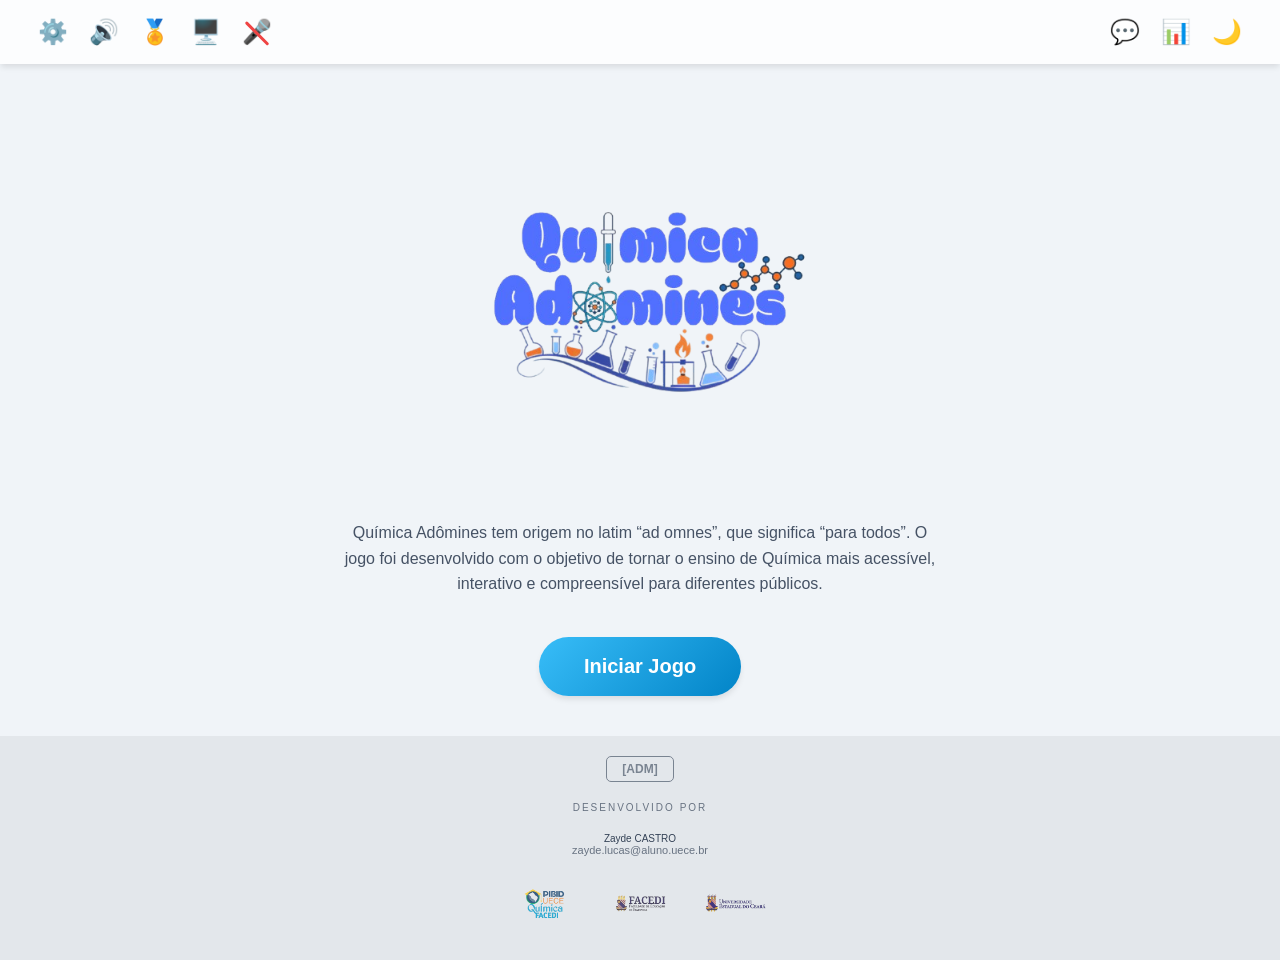
==== index.html @ deaafc3d "Add files via upload" ====
<!DOCTYPE html>
<html lang="pt-BR">
<head>
  <meta charset="UTF-8">
  <meta name="viewport" content="width=1280, user-scalable=yes">
  <title>Química Adômines</title>
  <link rel="manifest" href="manifest.json">
  <meta name="theme-color" content="#38bdf8">
  <link rel="stylesheet" href="global.css">
  <link rel="stylesheet" href="style.css">
</head>
<body>

<audio id="musica" src="musica.mp3" loop></audio>
<audio id="click" src="click.mp3"></audio>
<audio id="bubble" src="bubble.mp3"></audio>
<audio id="transicaoSom" src="transicao.mp3"></audio>
<audio id="somConquista" src="conquista.mp3"></audio>
<audio id="somAplausos" src="aplausus.mp3"></audio>

<header class="topo">
  <div class="esquerda">
    <button class="icon-btn" onclick="toggleMenu(event)" title="Configurações">⚙️</button>
    <button class="icon-btn" onclick="toggleMute()" id="muteBtn" title="Som">🔊</button>
    <button class="icon-btn" onclick="abrirConquistas()" title="Conquistas">🏅</button>
    <!-- Botões Download e Fullscreen serão injetados aqui pelo global.js -->
    <button class="icon-btn" onclick="toggleAssistenteVoz()" id="btnAssistente" title="Assistente de Voz">🎤</button>
    <div id="trofeus-globais" class="trofeus-container"></div>
  </div>
  
  <div class="direita">
    <button class="icon-btn btn-chat-global" onclick="abrirQuimiChat()" title="QuimiChat">💬</button>
    <button class="icon-btn btn-tabela-global" onclick="abrirTabelaPeriodica()" title="Tabela Periódica">📊</button>
    <button class="icon-btn" onclick="toggleModo()" id="temaBtn">🌙</button>
  </div>
</header>

<main class="container">
  <img src="logo.png" class="logo" id="logo" alt="Logo Química Adômines">
  <p class="descricao">
    Química Adômines tem origem no latim “ad omnes”, que significa “para todos”. 
    O jogo foi desenvolvido com o objetivo de tornar o ensino de Química mais acessível, interativo e compreensível para diferentes públicos.
  </p>
  <button class="botao-iniciar" onclick="mudarTela('modos.html')">Iniciar Jogo</button>
</main>

<footer class="rodape">
  <div class="adm"><button class="btn-adm" onclick="abrirChat()">[ADM]</button></div>
  <div class="creditos">
    <p class="creditos-titulo">Desenvolvido por</p>
    <p class="autor">Zayde CASTRO</p>
    <p class="email">zayde.lucas@aluno.uece.br</p>
    <div class="logos"><img src="pibid.png"><img src="faced.png"><img src="uece.png"></div>
  </div>
</footer>

<script src="global.js"></script>
<script src="assistente.js"></script>
<script src="script.js"></script>
</body>
</html>
---- global.css ----
:root { --bg-color: #f0f4f8; --text-color: #334155; --header-bg: rgba(255, 255, 255, 0.8); --btn-bg: linear-gradient(135deg, #38bdf8, #0284c7); --btn-hover: scale(1.1); --shadow: 0 4px 6px -1px rgba(0, 0, 0, 0.1); }
body.dark { --bg-color: #0f172a; --text-color: #e2e8f0; --header-bg: rgba(15, 23, 42, 0.8); --btn-bg: linear-gradient(135deg, #0ea5e9, #0369a1); --shadow: 0 4px 6px -1px rgba(0, 0, 0, 0.5); }
* { box-sizing: border-box; margin: 0; padding: 0; font-family: 'Segoe UI', Tahoma, sans-serif; }

body { 
    background-color: var(--bg-color); 
    color: var(--text-color); 
    display: flex; 
    flex-direction: column; 
    min-height: 100vh; 
    /* TRAVA DESKTOP: Garante que o jogo não esprema no celular */
    min-width: 1280px; 
    transition: background-color 0.4s, color 0.4s; 
    animation: entrarTela 0.5s ease forwards; 
    
    -webkit-touch-callout: none;
    -webkit-user-select: none;
    -khtml-user-select: none;
    -moz-user-select: none;
    -ms-user-select: none;
    user-select: none;
}

input, textarea, [contenteditable="true"], .chat-mensagens, .msg-ai, .msg-user { -webkit-user-select: text; user-select: text; }

body.saindo { animation: sairTela 0.5s ease forwards; }
@keyframes entrarTela { 0% { opacity: 0; } 100% { opacity: 1; } }
@keyframes sairTela { 0% { opacity: 1; } 100% { opacity: 0; } }

.escondido { display: none !important; opacity: 0; pointer-events: none;}
.toast { position: fixed; top: 90px; left: 50%; transform: translateX(-50%); background: var(--btn-bg); color: white; padding: 12px 25px; border-radius: 30px; font-weight: bold; font-size: 16px; box-shadow: 0 10px 20px rgba(0,0,0,0.3); z-index: 99999; transition: opacity 0.4s ease, top 0.4s ease; text-align: center; width: max-content; max-width: 90vw;}

.topo { position: fixed; top: 0; width: 100%; display: flex; justify-content: space-between; align-items: center; padding: 10px 30px; background: var(--header-bg); backdrop-filter: blur(10px); z-index: 1000; box-shadow: var(--shadow); }
.esquerda, .direita { display: flex; align-items: center; flex-wrap: nowrap; gap: 5px; }

.icon-btn { background: none; border: none; font-size: 24px; cursor: pointer; transition: transform 0.2s; padding: 8px; flex-shrink: 0; display: flex; align-items: center; justify-content: center; }
.icon-btn:hover { transform: scale(1.2); }

.mic-ouvindo { animation: piscarMic 1s infinite alternate; color: #ef4444 !important; }
@keyframes piscarMic { 0% { transform: scale(1); filter: drop-shadow(0 0 5px rgba(239,68,68,0.5)); } 100% { transform: scale(1.3); filter: drop-shadow(0 0 15px rgba(239,68,68,1)); } }

.menu { display: none; position: absolute; top: 60px; left: 30px; background: #ffffff; color: #1e293b; padding: 20px; border-radius: 12px; box-shadow: 0 10px 25px rgba(0,0,0,0.2); width: 250px; z-index: 1000;}
.menu-item { margin-bottom: 15px; }
.menu-item p { font-size: 14px; font-weight: bold; margin-bottom: 5px; }
.menu input[type="range"] { width: 100%; cursor: pointer; }

.rodape { text-align: center; padding: 20px; background: rgba(0, 0, 0, 0.05); margin-top: auto; }
.dark .rodape { background: rgba(255, 255, 255, 0.02); }
.btn-adm { background: none; border: 1px solid currentColor; color: inherit; padding: 5px 15px; border-radius: 5px; font-size: 12px; font-weight: bold; cursor: pointer; margin-bottom: 20px; opacity: 0.6; transition: all 0.3s ease; }
.btn-adm:hover { opacity: 1; transform: scale(1.15); }
.creditos-titulo { font-size: 10px; text-transform: uppercase; letter-spacing: 2px; opacity: 0.7; margin-bottom: 20px; }
.autor { font-size: 10px; font-weight: normal; }
.email { font-size: 11px; opacity: 0.7; margin-bottom: 15px; }
.logos img { height: 65px; margin: 0 15px; opacity: 0.85; transition: 0.3s; }
.logos img:hover { opacity: 1; transform: scale(1.15); }

/* LOGO NO SITE (SEMPRE TRANSPARENTE CONFORME PEDIDO) */
.logo { max-width: 350px; transition: 0.4s ease; display: block; margin: 0 auto; }
@media (min-width: 1024px) {
    /* Logo transparente no site, mas estilizada no notebook */
    .logo { background: transparent; }
}

.bolha { position: fixed; border: 2px solid #00d2ff; border-radius: 50%; transform: translate(-50%, -50%); pointer-events: none; animation: gota 0.6s ease-out forwards; z-index: 9999; }
@keyframes gota { 0% { width: 0px; height: 0px; opacity: 0.8; border-width: 4px; } 100% { width: 120px; height: 120px; opacity: 0; border-width: 1px; } }

.modal-overlay { display: none; position: fixed; top: 0; left: 0; width: 100%; height: 100%; background: rgba(0, 0, 0, 0.6); z-index: 9000; backdrop-filter: blur(5px); }
.modal-box { background: var(--bg-color); width: 90%; max-width: 500px; margin: 10vh auto; border-radius: 12px; box-shadow: 0 20px 40px rgba(0,0,0,0.3); overflow: hidden; max-height: 80vh; display: flex; flex-direction: column; }
.modal-header { background: var(--btn-bg); color: white; padding: 15px; display: flex; justify-content: space-between; align-items: center; }
.modal-header button { background: none; border: none; color: white; font-size: 18px; cursor: pointer; padding: 5px;}
.modal-body { padding: 30px; overflow-y: auto; }

.conquista-item { display: flex; align-items: center; padding: 15px; border-bottom: 1px solid rgba(128,128,128,0.2); gap: 15px; text-align: left; }
.conquista-icone { font-size: 24px; opacity: 0.3; filter: grayscale(1); }
.conquista-texto { font-size: 14px; opacity: 0.6; }
.conquista-desbloqueada .conquista-icone { opacity: 1; filter: none; }
.conquista-desbloqueada .conquista-texto { opacity: 1; font-weight: bold; color: #16a34a; }
.btn-voltar { background: none; border: none; color: var(--text-color); font-size: 18px; font-weight: bold; cursor: pointer; display: flex; align-items: center; margin-bottom: 20px; transition: transform 0.2s, opacity 0.2s; opacity: 0.7; padding: 5px 0;}
.btn-voltar:hover { transform: scale(1.1) translateX(-5px); opacity: 1; }

.trofeus-container { display: inline-flex; gap: 5px; align-items: center; margin-right: 15px; }
.trofeu-mini { font-size: 20px; animation: flutuar 3s infinite ease-in-out; cursor: help; }
.trofeu-prata { filter: grayscale(100%) brightness(1.2); }

.tela-comemoracao { position: fixed; top: 0; left: 0; width: 100%; height: 100%; background: rgba(0,0,0,0.9); z-index: 100000; display: flex; flex-direction: column; justify-content: center; align-items: center; opacity: 0; pointer-events: none; transition: opacity 0.5s; text-align: center; }
.tela-comemoracao.ativa { opacity: 1; pointer-events: all; }
.trofeu-gigante { font-size: 180px; animation: flutuarGigante 2s infinite ease-in-out, brilhoOuro 2s alternate infinite; }

@keyframes brilhoPrata { 0% { filter: grayscale(100%) brightness(1.2) drop-shadow(0 0 20px silver); } 100% { filter: grayscale(100%) brightness(1.2) drop-shadow(0 0 60px silver); } }
.prata-brilho { animation: flutuarGigante 2s infinite ease-in-out, brilhoPrata 2s alternate infinite !important; }

@keyframes flutuarGigante { 0%, 100% { transform: translateY(0) scale(1); } 50% { transform: translateY(-30px) scale(1.1); } }
@keyframes brilhoOuro { 0% { filter: drop-shadow(0 0 20px gold); } 100% { filter: drop-shadow(0 0 60px gold); } }
.confete { position: absolute; width: 10px; height: 10px; background: red; animation: cair 3s linear infinite; z-index: 99999;}
@keyframes cair { 0% { transform: translateY(-10vh) rotate(0deg); } 100% { transform: translateY(110vh) rotate(360deg); } }

/* TABELA PERIÓDICA */
.modal-tabela { max-width: 95%; width: 1200px; height: 90vh;}
.tabela-body { display: flex; flex-direction: column; gap: 20px; overflow-x: auto; padding: 20px; }
.info-painel { background: rgba(0,0,0,0.05); padding: 15px 30px; border-radius: 8px; border-bottom: 4px solid #0284c7; display: flex; justify-content: space-between; flex-wrap: wrap; align-items: center;}
.grade-tabela { display: grid; grid-template-columns: repeat(18, minmax(45px, 1fr)); gap: 4px; width: max-content; margin: 0 auto; padding-bottom: 20px;}
.elemento-tabela { background: var(--bg-color); border: 1px solid var(--text-color); border-radius: 4px; padding: 5px; text-align: center; cursor: pointer; transition: all 0.2s; display: flex; flex-direction: column; justify-content: center; min-height: 55px; opacity: 0.85; box-shadow: 0 2px 4px rgba(0,0,0,0.1);}

/* QUIMICHAT */
.modal-chat { max-width: 600px; height: 85vh; display: flex; flex-direction: column; overflow: hidden; } 
.chat-body-inner { flex: 1; display: flex; flex-direction: column; padding: 15px; overflow: hidden; } 
.chat-mensagens { flex: 1; overflow-y: auto; display: flex; flex-direction: column; gap: 12px; padding-bottom: 15px; border-bottom: 1px solid rgba(128,128,128,0.2); margin-bottom: 15px;}
.msg-user { align-self: flex-end; background: #0ea5e9; color: white; padding: 10px 15px; border-radius: 18px 18px 0 18px; max-width: 85%; font-size: 14px; box-shadow: 0 2px 5px rgba(0,0,0,0.1);}
.msg-ai { align-self: flex-start; background: #e2e8f0; color: #1e293b; padding: 10px 15px; border-radius: 18px 18px 18px 0; max-width: 85%; font-size: 14px; box-shadow: 0 2px 5px rgba(0,0,0,0.1); line-height: 1.4;}

/* MODAL PWA PERSONALIZADO */
.modal-pwa-custom { text-align: center; padding: 20px; }
.modal-pwa-custom img { width: 100px; margin-bottom: 15px; border-radius: 20px; background: white; padding: 10px; box-shadow: 0 5px 15px rgba(0,0,0,0.1); }
.btn-pwa-instalar { width: 100%; padding: 15px; background: #16a34a; color: white; border: none; border-radius: 10px; font-weight: bold; cursor: pointer; font-size: 16px; margin-top: 15px; }

@media (max-width: 768px) {
    .topo { padding: 5px 10px; }
    .icon-btn { font-size: 20px; padding: 5px; margin-right: 2px; }
}
---- style.css ----
/* =========================================
   STYLE CSS - Exclusivo da Tela Inicial
   ========================================= */

/* CONTAINER PRINCIPAL */
.container {
  flex: 1;
  display: flex;
  flex-direction: column;
  align-items: center;
  justify-content: center;
  padding: 100px 20px 40px;
  text-align: center;
}

/* LOGO E DESCRIÇÃO */
.logo {
  width: 400px;
  max-width: 90vw;
  margin-bottom: 20px;
  animation: flutuar 4s ease-in-out infinite;
  transition: transform 0.3s ease;
}

@keyframes flutuar {
  0% { transform: translateY(0px); }
  50% { transform: translateY(-15px); }
  100% { transform: translateY(0px); }
}

.logo-sem-efeito:hover {
  transform: scale(1.05);
}

.descricao {
  max-width: 600px;
  font-size: 16px;
  line-height: 1.6;
  margin-bottom: 40px;
  opacity: 0.9;
}

/* BOTÃO INICIAR */
.botao-iniciar {
  padding: 18px 45px;
  font-size: 20px;
  font-weight: bold;
  color: white;
  background: var(--btn-bg);
  border: none;
  border-radius: 30px;
  cursor: pointer;
  box-shadow: var(--shadow);
  transition: transform 0.3s ease, box-shadow 0.3s ease;
}

.botao-iniciar:hover {
  transform: var(--btn-hover);
  box-shadow: 0 10px 20px rgba(0, 162, 255, 0.4);
}

/* ==========================================
   RESPONSIVIDADE (MOBILE) - TELA INICIAL
   ========================================== */
@media (max-width: 768px) {
    .container { padding: 80px 15px 30px; }
    .logo { width: 300px; margin-bottom: 15px; }
    .descricao { font-size: 14px; margin-bottom: 30px; padding: 0 10px; }
    
    /* Botão maior e mais largo para facilitar o clique com o dedo */
    .botao-iniciar { 
        width: 100%; 
        max-width: 300px; 
        font-size: 18px; 
        padding: 15px 20px; 
    }
}
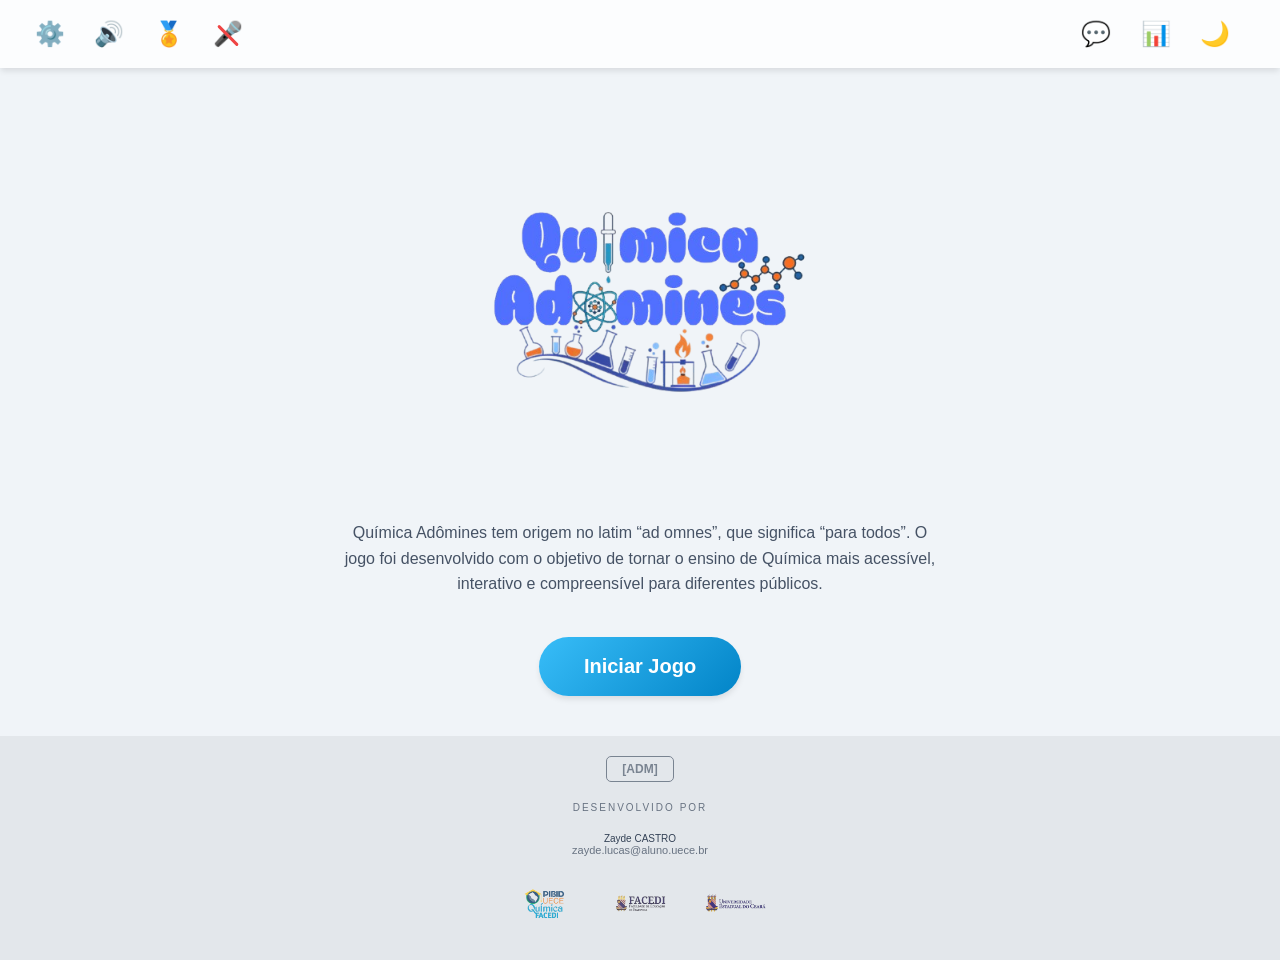
==== commit 9e84a0f5: "Add files via upload" ====
--- a/index.html
+++ b/index.html
@@ -2,10 +2,8 @@
 <html lang="pt-BR">
 <head>
   <meta charset="UTF-8">
-  <meta name="viewport" content="width=1280, user-scalable=yes">
+  <meta name="viewport" content="width=device-width, initial-scale=1.0">
   <title>Química Adômines</title>
-  <link rel="manifest" href="manifest.json">
-  <meta name="theme-color" content="#38bdf8">
   <link rel="stylesheet" href="global.css">
   <link rel="stylesheet" href="style.css">
 </head>
@@ -20,15 +18,24 @@
 
 <header class="topo">
   <div class="esquerda">
-    <button class="icon-btn" onclick="toggleMenu(event)" title="Configurações">⚙️</button>
-    <button class="icon-btn" onclick="toggleMute()" id="muteBtn" title="Som">🔊</button>
-    <button class="icon-btn" onclick="abrirConquistas()" title="Conquistas">🏅</button>
-    <!-- Botões Download e Fullscreen serão injetados aqui pelo global.js -->
+    <button class="icon-btn" onclick="toggleMenu(event)">⚙️</button>
+    <button class="icon-btn" onclick="toggleMute()" id="muteBtn">🔊</button>
+    <button class="icon-btn" onclick="abrirConquistas()">🏅</button>
+    
+    <!-- BOTÃO DO ASSISTENTE DE VOZ FIXADO -->
     <button class="icon-btn" onclick="toggleAssistenteVoz()" id="btnAssistente" title="Assistente de Voz">🎤</button>
+    
     <div id="trofeus-globais" class="trofeus-container"></div>
+
+    <div id="menu" class="menu">
+      <div class="menu-item"><p>🎵 Volume da música</p><input type="range" id="rangeMusica" min="0" max="1" step="0.1" onchange="volumeMusica(this.value)"></div>
+      <div class="menu-item"><p>🔊 Volume dos efeitos</p><input type="range" id="rangeEfeitos" min="0" max="1" step="0.1" onchange="volumeEfeitos(this.value)"></div>
+      <div class="menu-item checkbox-area"><label><input type="checkbox" id="checkEfeitos" onchange="toggleEfeitos(this)"> Desativar efeitos visuais</label></div>
+    </div>
   </div>
   
   <div class="direita">
+    <!-- BOTÕES DO CHAT E TABELA FIXADOS -->
     <button class="icon-btn btn-chat-global" onclick="abrirQuimiChat()" title="QuimiChat">💬</button>
     <button class="icon-btn btn-tabela-global" onclick="abrirTabelaPeriodica()" title="Tabela Periódica">📊</button>
     <button class="icon-btn" onclick="toggleModo()" id="temaBtn">🌙</button>
@@ -41,18 +48,32 @@
     Química Adômines tem origem no latim “ad omnes”, que significa “para todos”. 
     O jogo foi desenvolvido com o objetivo de tornar o ensino de Química mais acessível, interativo e compreensível para diferentes públicos.
   </p>
-  <button class="botao-iniciar" onclick="mudarTela('modos.html')">Iniciar Jogo</button>
+  <button class="botao-iniciar" onclick="iniciar()">Iniciar Jogo</button>
 </main>
 
 <footer class="rodape">
   <div class="adm"><button class="btn-adm" onclick="abrirChat()">[ADM]</button></div>
-  <div class="creditos">
-    <p class="creditos-titulo">Desenvolvido por</p>
-    <p class="autor">Zayde CASTRO</p>
-    <p class="email">zayde.lucas@aluno.uece.br</p>
-    <div class="logos"><img src="pibid.png"><img src="faced.png"><img src="uece.png"></div>
+  <div class="creditos"><p class="creditos-titulo">Desenvolvido por</p><p class="autor">Zayde CASTRO</p><p class="email">zayde.lucas@aluno.uece.br</p><div class="logos"><img src="pibid.png"><img src="faced.png"><img src="uece.png"></div></div>
+</footer>
+
+<div id="toast-mensagem" class="toast escondido"></div>
+
+<div id="tela-comemoracao" class="tela-comemoracao">
+    <div id="icone-comemoracao" class="trofeu-gigante">🏆</div>
+    <h1 id="titulo-comemoracao" style="color: white; font-size: 40px; margin-top: 20px; text-shadow: 0 0 10px gold;">PLATINA ALCANÇADA!</h1>
+</div>
+
+<div id="chat-overlay" class="modal-overlay" onclick="fecharModais(event)">
+  <div class="modal-box">
+    <div class="modal-header"><h3>Painel ADM</h3><button onclick="fecharChatBtn()">✖</button></div>
+    <div class="modal-body chat-body">
+      <div id="chat-mensagens" style="height: 200px; overflow-y: auto; text-align: left; margin-bottom: 10px; background: rgba(0,0,0,0.05); padding: 10px; border-radius: 5px; font-family: monospace;"></div>
+      <input type="text" id="chat-input" placeholder="Digite um comando e aperte ENTER..." style="width: 100%; padding: 10px; border: 1px solid #ccc; border-radius: 5px;" onkeypress="processarChat(event)">
+    </div>
   </div>
-</footer>
+</div>
+
+<div id="conquistas-overlay" class="modal-overlay" onclick="fecharModais(event)"><div class="modal-box"><div class="modal-header" style="background: #eab308;"><h3>🏅 Conquistas</h3><button onclick="fecharConquistasBtn()">✖</button></div><div class="modal-body conquistas-lista" id="lista-conquistas"></div></div></div>
 
 <script src="global.js"></script>
 <script src="assistente.js"></script>
--- a/global.css
+++ b/global.css
@@ -2,27 +2,7 @@
 body.dark { --bg-color: #0f172a; --text-color: #e2e8f0; --header-bg: rgba(15, 23, 42, 0.8); --btn-bg: linear-gradient(135deg, #0ea5e9, #0369a1); --shadow: 0 4px 6px -1px rgba(0, 0, 0, 0.5); }
 * { box-sizing: border-box; margin: 0; padding: 0; font-family: 'Segoe UI', Tahoma, sans-serif; }
 
-body { 
-    background-color: var(--bg-color); 
-    color: var(--text-color); 
-    display: flex; 
-    flex-direction: column; 
-    min-height: 100vh; 
-    /* TRAVA DESKTOP: Garante que o jogo não esprema no celular */
-    min-width: 1280px; 
-    transition: background-color 0.4s, color 0.4s; 
-    animation: entrarTela 0.5s ease forwards; 
-    
-    -webkit-touch-callout: none;
-    -webkit-user-select: none;
-    -khtml-user-select: none;
-    -moz-user-select: none;
-    -ms-user-select: none;
-    user-select: none;
-}
-
-input, textarea, [contenteditable="true"], .chat-mensagens, .msg-ai, .msg-user { -webkit-user-select: text; user-select: text; }
-
+body { background-color: var(--bg-color); color: var(--text-color); display: flex; flex-direction: column; min-height: 100vh; overflow-x: hidden; transition: background-color 0.4s, color 0.4s; animation: entrarTela 0.5s ease forwards; }
 body.saindo { animation: sairTela 0.5s ease forwards; }
 @keyframes entrarTela { 0% { opacity: 0; } 100% { opacity: 1; } }
 @keyframes sairTela { 0% { opacity: 1; } 100% { opacity: 0; } }
@@ -30,10 +10,8 @@
 .escondido { display: none !important; opacity: 0; pointer-events: none;}
 .toast { position: fixed; top: 90px; left: 50%; transform: translateX(-50%); background: var(--btn-bg); color: white; padding: 12px 25px; border-radius: 30px; font-weight: bold; font-size: 16px; box-shadow: 0 10px 20px rgba(0,0,0,0.3); z-index: 99999; transition: opacity 0.4s ease, top 0.4s ease; text-align: center; width: max-content; max-width: 90vw;}
 
-.topo { position: fixed; top: 0; width: 100%; display: flex; justify-content: space-between; align-items: center; padding: 10px 30px; background: var(--header-bg); backdrop-filter: blur(10px); z-index: 1000; box-shadow: var(--shadow); }
-.esquerda, .direita { display: flex; align-items: center; flex-wrap: nowrap; gap: 5px; }
-
-.icon-btn { background: none; border: none; font-size: 24px; cursor: pointer; transition: transform 0.2s; padding: 8px; flex-shrink: 0; display: flex; align-items: center; justify-content: center; }
+.topo { position: fixed; top: 0; width: 100%; display: flex; justify-content: space-between; padding: 15px 30px; background: var(--header-bg); backdrop-filter: blur(10px); z-index: 1000; box-shadow: var(--shadow); }
+.icon-btn { background: none; border: none; font-size: 24px; cursor: pointer; margin-right: 15px; transition: transform 0.2s; padding: 5px;}
 .icon-btn:hover { transform: scale(1.2); }
 
 .mic-ouvindo { animation: piscarMic 1s infinite alternate; color: #ef4444 !important; }
@@ -54,13 +32,6 @@
 .logos img { height: 65px; margin: 0 15px; opacity: 0.85; transition: 0.3s; }
 .logos img:hover { opacity: 1; transform: scale(1.15); }
 
-/* LOGO NO SITE (SEMPRE TRANSPARENTE CONFORME PEDIDO) */
-.logo { max-width: 350px; transition: 0.4s ease; display: block; margin: 0 auto; }
-@media (min-width: 1024px) {
-    /* Logo transparente no site, mas estilizada no notebook */
-    .logo { background: transparent; }
-}
-
 .bolha { position: fixed; border: 2px solid #00d2ff; border-radius: 50%; transform: translate(-50%, -50%); pointer-events: none; animation: gota 0.6s ease-out forwards; z-index: 9999; }
 @keyframes gota { 0% { width: 0px; height: 0px; opacity: 0.8; border-width: 4px; } 100% { width: 120px; height: 120px; opacity: 0; border-width: 1px; } }
 
@@ -78,6 +49,7 @@
 .btn-voltar { background: none; border: none; color: var(--text-color); font-size: 18px; font-weight: bold; cursor: pointer; display: flex; align-items: center; margin-bottom: 20px; transition: transform 0.2s, opacity 0.2s; opacity: 0.7; padding: 5px 0;}
 .btn-voltar:hover { transform: scale(1.1) translateX(-5px); opacity: 1; }
 
+/* TROFÉUS E CELEBRAÇÃO */
 .trofeus-container { display: inline-flex; gap: 5px; align-items: center; margin-right: 15px; }
 .trofeu-mini { font-size: 20px; animation: flutuar 3s infinite ease-in-out; cursor: help; }
 .trofeu-prata { filter: grayscale(100%) brightness(1.2); }
@@ -94,26 +66,57 @@
 .confete { position: absolute; width: 10px; height: 10px; background: red; animation: cair 3s linear infinite; z-index: 99999;}
 @keyframes cair { 0% { transform: translateY(-10vh) rotate(0deg); } 100% { transform: translateY(110vh) rotate(360deg); } }
 
-/* TABELA PERIÓDICA */
+/* ==========================================
+   TABELA PERIÓDICA
+   ========================================== */
 .modal-tabela { max-width: 95%; width: 1200px; height: 90vh;}
 .tabela-body { display: flex; flex-direction: column; gap: 20px; overflow-x: auto; padding: 20px; }
 .info-painel { background: rgba(0,0,0,0.05); padding: 15px 30px; border-radius: 8px; border-bottom: 4px solid #0284c7; display: flex; justify-content: space-between; flex-wrap: wrap; align-items: center;}
+.dark .info-painel { background: rgba(255,255,255,0.05); }
+
 .grade-tabela { display: grid; grid-template-columns: repeat(18, minmax(45px, 1fr)); gap: 4px; width: max-content; margin: 0 auto; padding-bottom: 20px;}
 .elemento-tabela { background: var(--bg-color); border: 1px solid var(--text-color); border-radius: 4px; padding: 5px; text-align: center; cursor: pointer; transition: all 0.2s; display: flex; flex-direction: column; justify-content: center; min-height: 55px; opacity: 0.85; box-shadow: 0 2px 4px rgba(0,0,0,0.1);}
+.elemento-tabela:hover { transform: scale(1.2); z-index: 10; position: relative; opacity: 1; border-color: #0284c7; background: #e0f2fe; color: #0369a1; box-shadow: 0 8px 16px rgba(0,0,0,0.3);}
+.dark .elemento-tabela:hover { background: #0c4a6e; color: #bae6fd; }
 
-/* QUIMICHAT */
-.modal-chat { max-width: 600px; height: 85vh; display: flex; flex-direction: column; overflow: hidden; } 
-.chat-body-inner { flex: 1; display: flex; flex-direction: column; padding: 15px; overflow: hidden; } 
+.el-num { font-size: 10px; opacity: 0.7; text-align: left; }
+.el-sim { font-weight: 900; font-size: 16px; margin-top: 2px;}
+
+/* ==========================================
+   QUIMICHAT (IA)
+   ========================================== */
+.modal-chat { max-width: 600px; height: 85vh; display: flex; flex-direction: column; overflow: hidden; } /* Adicionado overflow hidden */
+.aviso-chat { background: #ef4444; color: white; text-align: center; font-size: 12px; padding: 5px; font-weight: bold;}
+.bateria-container { background: #1e293b; color: #10b981; padding: 8px; text-align: center; font-weight: bold; font-size: 14px; letter-spacing: 1px; display: flex; justify-content: center; align-items: center; gap: 10px;}
+.bateria-container span { color: white; font-size: 12px; font-weight: normal; opacity: 0.8;}
+.chat-body-inner { flex: 1; display: flex; flex-direction: column; padding: 15px; overflow: hidden; } /* Alterado para flex: 1 e overflow hidden */
 .chat-mensagens { flex: 1; overflow-y: auto; display: flex; flex-direction: column; gap: 12px; padding-bottom: 15px; border-bottom: 1px solid rgba(128,128,128,0.2); margin-bottom: 15px;}
 .msg-user { align-self: flex-end; background: #0ea5e9; color: white; padding: 10px 15px; border-radius: 18px 18px 0 18px; max-width: 85%; font-size: 14px; box-shadow: 0 2px 5px rgba(0,0,0,0.1);}
 .msg-ai { align-self: flex-start; background: #e2e8f0; color: #1e293b; padding: 10px 15px; border-radius: 18px 18px 18px 0; max-width: 85%; font-size: 14px; box-shadow: 0 2px 5px rgba(0,0,0,0.1); line-height: 1.4;}
+.dark .msg-ai { background: #334155; color: #f8fafc; }
+.chat-input-area { display: flex; gap: 10px; flex-shrink: 0; } /* Adicionado flex-shrink: 0 para não amassar */
+.chat-input-area input { flex: 1; padding: 12px 15px; border-radius: 25px; border: 1px solid #cbd5e1; outline: none; background: var(--bg-color); color: var(--text-color); font-size: 14px;}
+.chat-input-area button { background: var(--btn-bg); color: white; border: none; width: 45px; height: 45px; border-radius: 50%; cursor: pointer; display: flex; justify-content: center; align-items: center; font-size: 18px; transition: transform 0.2s; flex-shrink: 0;}
+.chat-input-area button:hover { transform: scale(1.1); }
+.carregando-ai { align-self: flex-start; font-size: 12px; opacity: 0.6; font-style: italic; margin-left: 10px;}
 
-/* MODAL PWA PERSONALIZADO */
-.modal-pwa-custom { text-align: center; padding: 20px; }
-.modal-pwa-custom img { width: 100px; margin-bottom: 15px; border-radius: 20px; background: white; padding: 10px; box-shadow: 0 5px 15px rgba(0,0,0,0.1); }
-.btn-pwa-instalar { width: 100%; padding: 15px; background: #16a34a; color: white; border: none; border-radius: 10px; font-weight: bold; cursor: pointer; font-size: 16px; margin-top: 15px; }
-
+/* ==========================================
+   RESPONSIVIDADE GLOBAL (MOBILE & TABLET)
+   ========================================== */
 @media (max-width: 768px) {
-    .topo { padding: 5px 10px; }
-    .icon-btn { font-size: 20px; padding: 5px; margin-right: 2px; }
+    .topo { padding: 10px 15px; }
+    .icon-btn { font-size: 20px; margin-right: 5px; }
+    .trofeus-container { margin-right: 5px; }
+    .trofeu-mini { font-size: 16px; }
+    .menu { left: 10px; right: 10px; width: auto; max-width: 300px; top: 55px; }
+    .modal-box { margin: 5vh auto; width: 95%; max-height: 90vh; }
+    .modal-body { padding: 20px; }
+    .rodape { padding: 15px 10px; }
+    .logos img { height: 40px; margin: 0 5px; }
+    .trofeu-gigante { font-size: 120px; }
+    #titulo-comemoracao { font-size: 28px !important; }
+    .toast { top: 70px; padding: 10px 20px; font-size: 14px; }
+    .info-painel { flex-direction: column; gap: 10px; text-align: center;}
+    .elemento-tabela { min-height: 45px; padding: 3px;}
+    .el-sim { font-size: 14px; }
 }
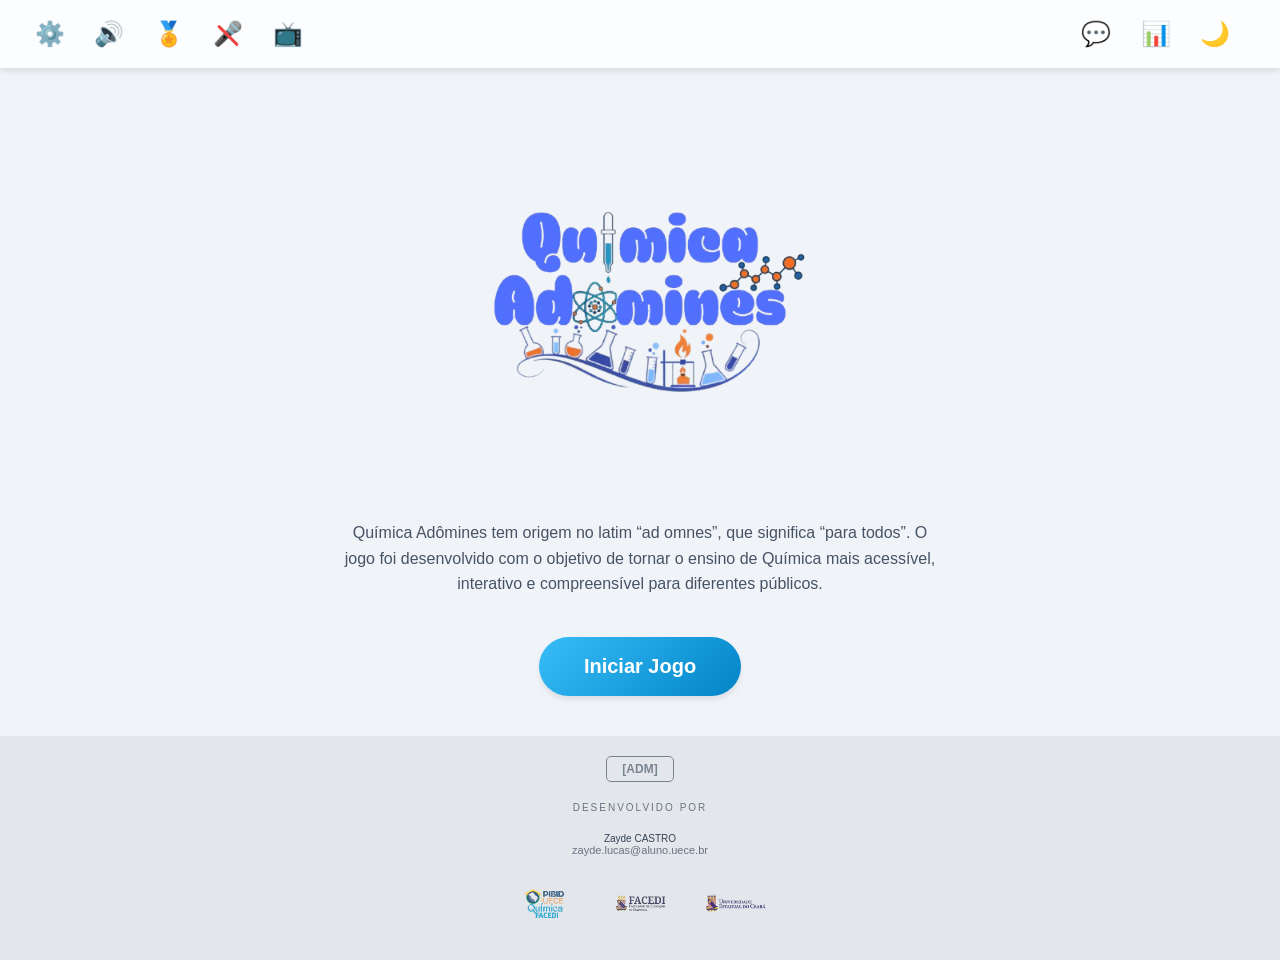
==== commit 74a02cbe: "Add files via upload" ====
--- a/index.html
+++ b/index.html
@@ -2,8 +2,9 @@
 <html lang="pt-BR">
 <head>
   <meta charset="UTF-8">
-  <meta name="viewport" content="width=device-width, initial-scale=1.0">
+  <meta name="viewport" content="width=1280">
   <title>Química Adômines</title>
+  <link rel="manifest" href="manifest.json">
   <link rel="stylesheet" href="global.css">
   <link rel="stylesheet" href="style.css">
 </head>
@@ -24,6 +25,10 @@
     
     <!-- BOTÃO DO ASSISTENTE DE VOZ FIXADO -->
     <button class="icon-btn" onclick="toggleAssistenteVoz()" id="btnAssistente" title="Assistente de Voz">🎤</button>
+    
+    <!-- BOTÕES ADICIONADOS PARA PWA E TELA CHEIA -->
+    <button id="btn-instalar" class="icon-btn" style="display: none;" title="Baixar Aplicativo">📲</button>
+    <button class="icon-btn" onclick="toggleFullScreen()" id="btnFullscreen" title="Tela Cheia">📺</button>
     
     <div id="trofeus-globais" class="trofeus-container"></div>
 
--- a/global.css
+++ b/global.css
@@ -6,6 +6,24 @@
 body.saindo { animation: sairTela 0.5s ease forwards; }
 @keyframes entrarTela { 0% { opacity: 0; } 100% { opacity: 1; } }
 @keyframes sairTela { 0% { opacity: 1; } 100% { opacity: 0; } }
+
+/* BLOQUEIO GERAL DE SELEÇÃO DE TEXTO PARA DISPOSITIVOS MÓVEIS (SAFARI/CHROME) */
+body, .peca-draggable, .elemento-tabela, .quadro-grid, img, .linha, h1, h2, h3, p, label {
+  -webkit-touch-callout: none;
+  -webkit-user-select: none;
+  -khtml-user-select: none;
+  -moz-user-select: none;
+  -ms-user-select: none;
+  user-select: none;
+}
+
+/* PERMITE DIGITAÇÃO NORMAL EM INPUTS E CAIXAS DE CHAT */
+input, textarea, [contenteditable="true"] {
+  -webkit-user-select: text;
+  -moz-user-select: text;
+  -ms-user-select: text;
+  user-select: text;
+}
 
 .escondido { display: none !important; opacity: 0; pointer-events: none;}
 .toast { position: fixed; top: 90px; left: 50%; transform: translateX(-50%); background: var(--btn-bg); color: white; padding: 12px 25px; border-radius: 30px; font-weight: bold; font-size: 16px; box-shadow: 0 10px 20px rgba(0,0,0,0.3); z-index: 99999; transition: opacity 0.4s ease, top 0.4s ease; text-align: center; width: max-content; max-width: 90vw;}
@@ -85,16 +103,16 @@
 /* ==========================================
    QUIMICHAT (IA)
    ========================================== */
-.modal-chat { max-width: 600px; height: 85vh; display: flex; flex-direction: column; overflow: hidden; } /* Adicionado overflow hidden */
+.modal-chat { max-width: 600px; height: 85vh; display: flex; flex-direction: column; overflow: hidden; } 
 .aviso-chat { background: #ef4444; color: white; text-align: center; font-size: 12px; padding: 5px; font-weight: bold;}
 .bateria-container { background: #1e293b; color: #10b981; padding: 8px; text-align: center; font-weight: bold; font-size: 14px; letter-spacing: 1px; display: flex; justify-content: center; align-items: center; gap: 10px;}
 .bateria-container span { color: white; font-size: 12px; font-weight: normal; opacity: 0.8;}
-.chat-body-inner { flex: 1; display: flex; flex-direction: column; padding: 15px; overflow: hidden; } /* Alterado para flex: 1 e overflow hidden */
+.chat-body-inner { flex: 1; display: flex; flex-direction: column; padding: 15px; overflow: hidden; } 
 .chat-mensagens { flex: 1; overflow-y: auto; display: flex; flex-direction: column; gap: 12px; padding-bottom: 15px; border-bottom: 1px solid rgba(128,128,128,0.2); margin-bottom: 15px;}
 .msg-user { align-self: flex-end; background: #0ea5e9; color: white; padding: 10px 15px; border-radius: 18px 18px 0 18px; max-width: 85%; font-size: 14px; box-shadow: 0 2px 5px rgba(0,0,0,0.1);}
 .msg-ai { align-self: flex-start; background: #e2e8f0; color: #1e293b; padding: 10px 15px; border-radius: 18px 18px 18px 0; max-width: 85%; font-size: 14px; box-shadow: 0 2px 5px rgba(0,0,0,0.1); line-height: 1.4;}
 .dark .msg-ai { background: #334155; color: #f8fafc; }
-.chat-input-area { display: flex; gap: 10px; flex-shrink: 0; } /* Adicionado flex-shrink: 0 para não amassar */
+.chat-input-area { display: flex; gap: 10px; flex-shrink: 0; } 
 .chat-input-area input { flex: 1; padding: 12px 15px; border-radius: 25px; border: 1px solid #cbd5e1; outline: none; background: var(--bg-color); color: var(--text-color); font-size: 14px;}
 .chat-input-area button { background: var(--btn-bg); color: white; border: none; width: 45px; height: 45px; border-radius: 50%; cursor: pointer; display: flex; justify-content: center; align-items: center; font-size: 18px; transition: transform 0.2s; flex-shrink: 0;}
 .chat-input-area button:hover { transform: scale(1.1); }
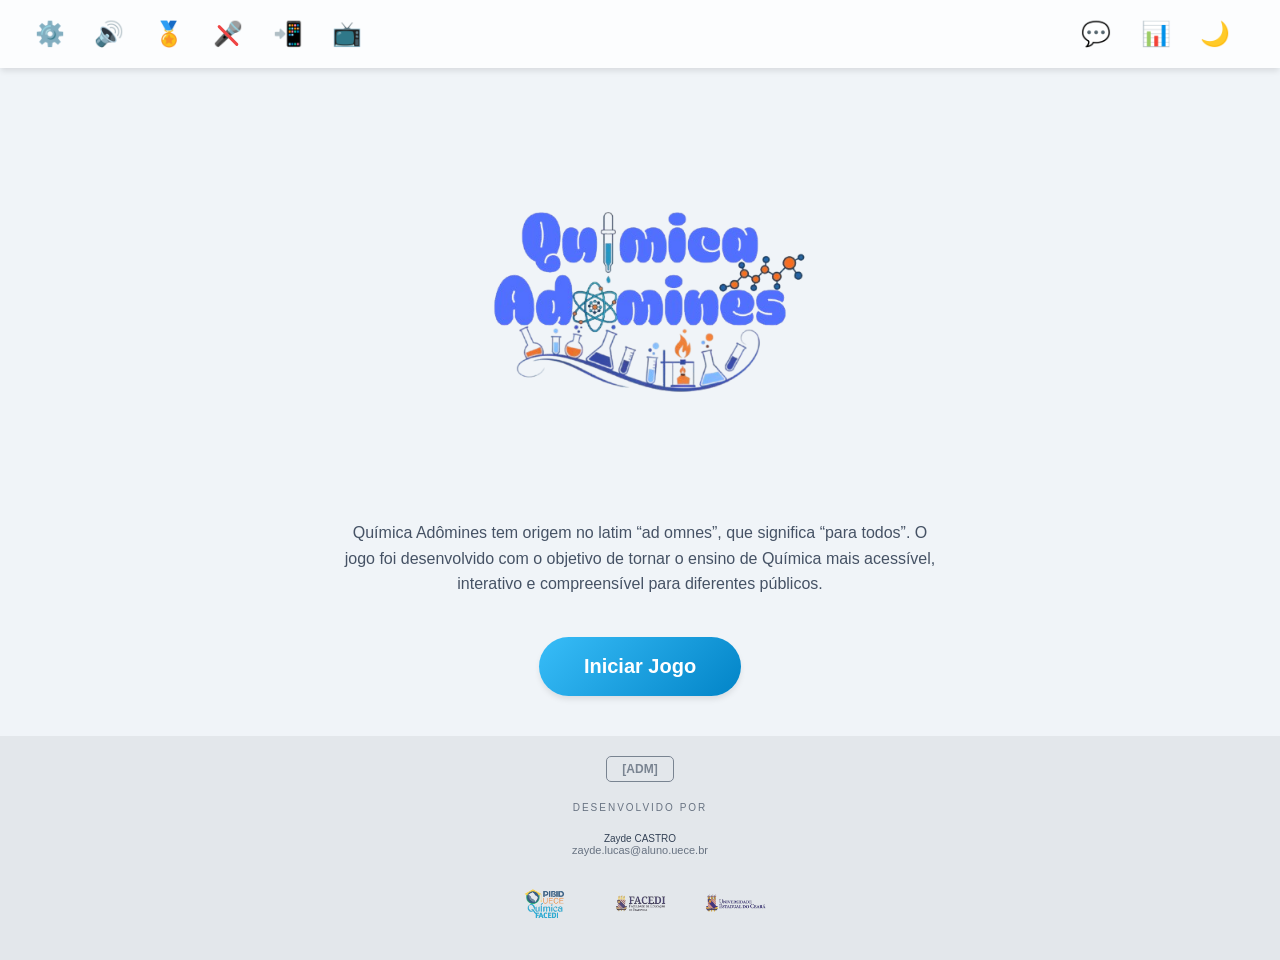
==== commit 488cca22: "Add files via upload" ====
--- a/index.html
+++ b/index.html
@@ -26,8 +26,8 @@
     <!-- BOTÃO DO ASSISTENTE DE VOZ FIXADO -->
     <button class="icon-btn" onclick="toggleAssistenteVoz()" id="btnAssistente" title="Assistente de Voz">🎤</button>
     
-    <!-- BOTÕES ADICIONADOS PARA PWA E TELA CHEIA -->
-    <button id="btn-instalar" class="icon-btn" style="display: none;" title="Baixar Aplicativo">📲</button>
+    <!-- BOTÕES ADICIONADOS PARA PWA E TELA CHEIA (Começa visível por padrão) -->
+    <button id="btn-instalar" class="icon-btn" style="display: inline-block;" title="Baixar Aplicativo">📲</button>
     <button class="icon-btn" onclick="toggleFullScreen()" id="btnFullscreen" title="Tela Cheia">📺</button>
     
     <div id="trofeus-globais" class="trofeus-container"></div>
--- a/global.css
+++ b/global.css
@@ -7,7 +7,9 @@
 @keyframes entrarTela { 0% { opacity: 0; } 100% { opacity: 1; } }
 @keyframes sairTela { 0% { opacity: 1; } 100% { opacity: 0; } }
 
-/* BLOQUEIO GERAL DE SELEÇÃO DE TEXTO PARA DISPOSITIVOS MÓVEIS (SAFARI/CHROME) */
+/* ==========================================================================
+   BLOQUEIO GERAL DE SELEÇÃO DE TEXTO E TOQUE SEGURO (MÓVEL/DESKTOP)
+   ========================================================================== */
 body, .peca-draggable, .elemento-tabela, .quadro-grid, img, .linha, h1, h2, h3, p, label {
   -webkit-touch-callout: none;
   -webkit-user-select: none;
@@ -17,7 +19,7 @@
   user-select: none;
 }
 
-/* PERMITE DIGITAÇÃO NORMAL EM INPUTS E CAIXAS DE CHAT */
+/* Garante que caixas de texto e entradas de dados funcionem normalmente */
 input, textarea, [contenteditable="true"] {
   -webkit-user-select: text;
   -moz-user-select: text;
@@ -25,6 +27,39 @@
   user-select: text;
 }
 
+/* ==========================================================================
+   OVERLAY DE ROTAÇÃO PARA DISPOSITIVOS EM MODO RETRATO (EM PÉ)
+   ========================================================================== */
+#overlay-orientacao {
+  display: none; /* Ativado dinamicamente pelo JavaScript de forma precisa */
+  position: fixed;
+  top: 0;
+  left: 0;
+  width: 100vw;
+  height: 100vh;
+  background-color: #0f172a;
+  color: white;
+  z-index: 200000;
+  flex-direction: column;
+  justify-content: center;
+  align-items: center;
+  padding: 20px;
+}
+
+.celular-rotacionando {
+  font-size: 70px;
+  animation: girarTelefoneAnim 2s infinite ease-in-out;
+}
+
+@keyframes girarTelefoneAnim {
+  0% { transform: rotate(0deg); }
+  50% { transform: rotate(-90deg); }
+  100% { transform: rotate(0deg); }
+}
+
+/* ==========================================================================
+   ELEMENTOS GLOBAIS DO SITE
+   ========================================================================== */
 .escondido { display: none !important; opacity: 0; pointer-events: none;}
 .toast { position: fixed; top: 90px; left: 50%; transform: translateX(-50%); background: var(--btn-bg); color: white; padding: 12px 25px; border-radius: 30px; font-weight: bold; font-size: 16px; box-shadow: 0 10px 20px rgba(0,0,0,0.3); z-index: 99999; transition: opacity 0.4s ease, top 0.4s ease; text-align: center; width: max-content; max-width: 90vw;}
 
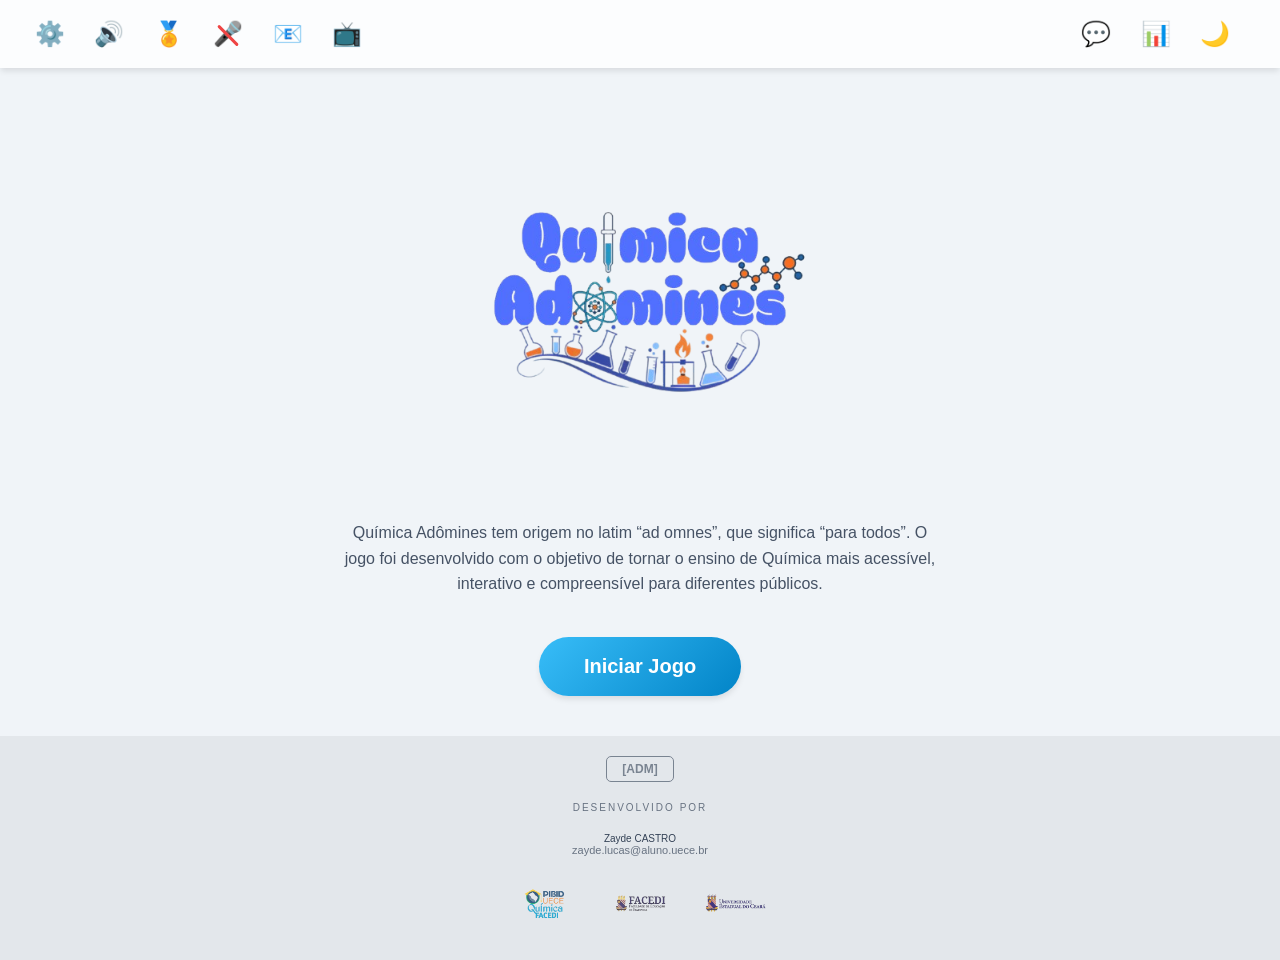
==== commit 2500fedd: "Add files via upload" ====
--- a/index.html
+++ b/index.html
@@ -25,9 +25,12 @@
     
     <!-- BOTÃO DO ASSISTENTE DE VOZ FIXADO -->
     <button class="icon-btn" onclick="toggleAssistenteVoz()" id="btnAssistente" title="Assistente de Voz">🎤</button>
+
+    <!-- BOTÃO DE SUGESTÕES ADICIONADO -->
+    <button class="icon-btn" onclick="abrirSugestoes()" title="Enviar Sugestão">📧</button>
     
-    <!-- BOTÕES ADICIONADOS PARA PWA E TELA CHEIA (Começa visível por padrão) -->
-    <button id="btn-instalar" class="icon-btn" style="display: inline-block;" title="Baixar Aplicativo">📲</button>
+    <!-- BOTÕES ADICIONADOS PARA PWA E TELA CHEIA (Começa oculto por padrão) -->
+    <button id="btn-instalar" class="icon-btn" style="display: none;" title="Baixar Aplicativo">📲</button>
     <button class="icon-btn" onclick="toggleFullScreen()" id="btnFullscreen" title="Tela Cheia">📺</button>
     
     <div id="trofeus-globais" class="trofeus-container"></div>
--- a/global.css
+++ b/global.css
@@ -28,10 +28,29 @@
 }
 
 /* ==========================================================================
-   OVERLAY DE ROTAÇÃO PARA DISPOSITIVOS EM MODO RETRATO (EM PÉ)
-   ========================================================================== */
-#overlay-orientacao {
-  display: none; /* Ativado dinamicamente pelo JavaScript de forma precisa */
+   TELA CHEIA SIMULADA PARA IPHONE/IOS
+   ========================================================================== */
+body.fullscreen-ios-fake {
+  position: fixed !important;
+  top: 0 !important;
+  left: 0 !important;
+  width: 100vw !important;
+  height: 100vh !important;
+  z-index: 999999 !important;
+  overflow: hidden !important;
+}
+body.fullscreen-ios-fake .game-container, 
+body.fullscreen-ios-fake .container {
+  height: 100vh !important;
+  max-width: 100vw !important;
+  padding-top: 60px !important;
+}
+
+/* ==========================================================================
+   OVERLAY DE ROTAÇÃO PARA DISPOSITIVOS EM MODO RETRATO (EM PÉ) - CSS PURO
+   ========================================================================== */
+#aviso-virar-tela {
+  display: none; /* Oculto por padrão */
   position: fixed;
   top: 0;
   left: 0;
@@ -55,6 +74,12 @@
   0% { transform: rotate(0deg); }
   50% { transform: rotate(-90deg); }
   100% { transform: rotate(0deg); }
+}
+
+@media screen and (orientation: portrait) {
+  #aviso-virar-tela {
+    display: flex !important; /* Exibe o overlay em flexbox automaticamente somente na vertical */
+  }
 }
 
 /* ==========================================================================
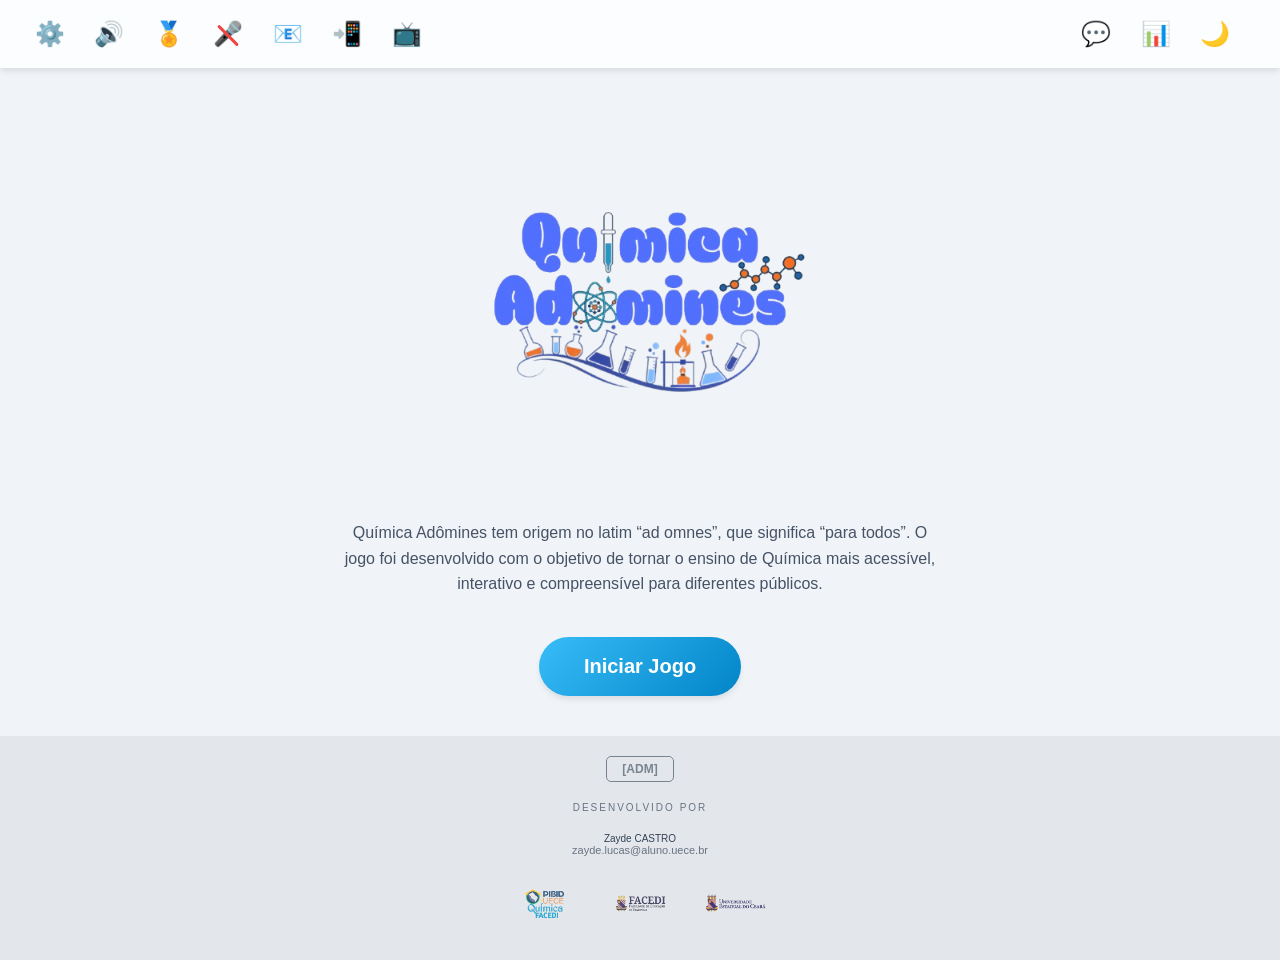
==== commit 717123aa: "Add files via upload" ====
--- a/index.html
+++ b/index.html
@@ -26,11 +26,11 @@
     <!-- BOTÃO DO ASSISTENTE DE VOZ FIXADO -->
     <button class="icon-btn" onclick="toggleAssistenteVoz()" id="btnAssistente" title="Assistente de Voz">🎤</button>
 
-    <!-- BOTÃO DE SUGESTÕES ADICIONADO -->
+    <!-- BOTÃO DE SUGESTÕES -->
     <button class="icon-btn" onclick="abrirSugestoes()" title="Enviar Sugestão">📧</button>
     
-    <!-- BOTÕES ADICIONADOS PARA PWA E TELA CHEIA (Começa oculto por padrão) -->
-    <button id="btn-instalar" class="icon-btn" style="display: none;" title="Baixar Aplicativo">📲</button>
+    <!-- BOTÕES ADICIONADOS PARA PWA E TELA CHEIA (Inicia visível para garantir aparecimento) -->
+    <button id="btn-instalar" class="icon-btn" style="display: inline-block;" title="Baixar Aplicativo">📲</button>
     <button class="icon-btn" onclick="toggleFullScreen()" id="btnFullscreen" title="Tela Cheia">📺</button>
     
     <div id="trofeus-globais" class="trofeus-container"></div>
--- a/global.css
+++ b/global.css
@@ -78,7 +78,7 @@
 
 @media screen and (orientation: portrait) {
   #aviso-virar-tela {
-    display: flex !important; /* Exibe o overlay em flexbox automaticamente somente na vertical */
+    display: flex !important; /* Exibe o overlay automaticamente apenas na vertical */
   }
 }
 
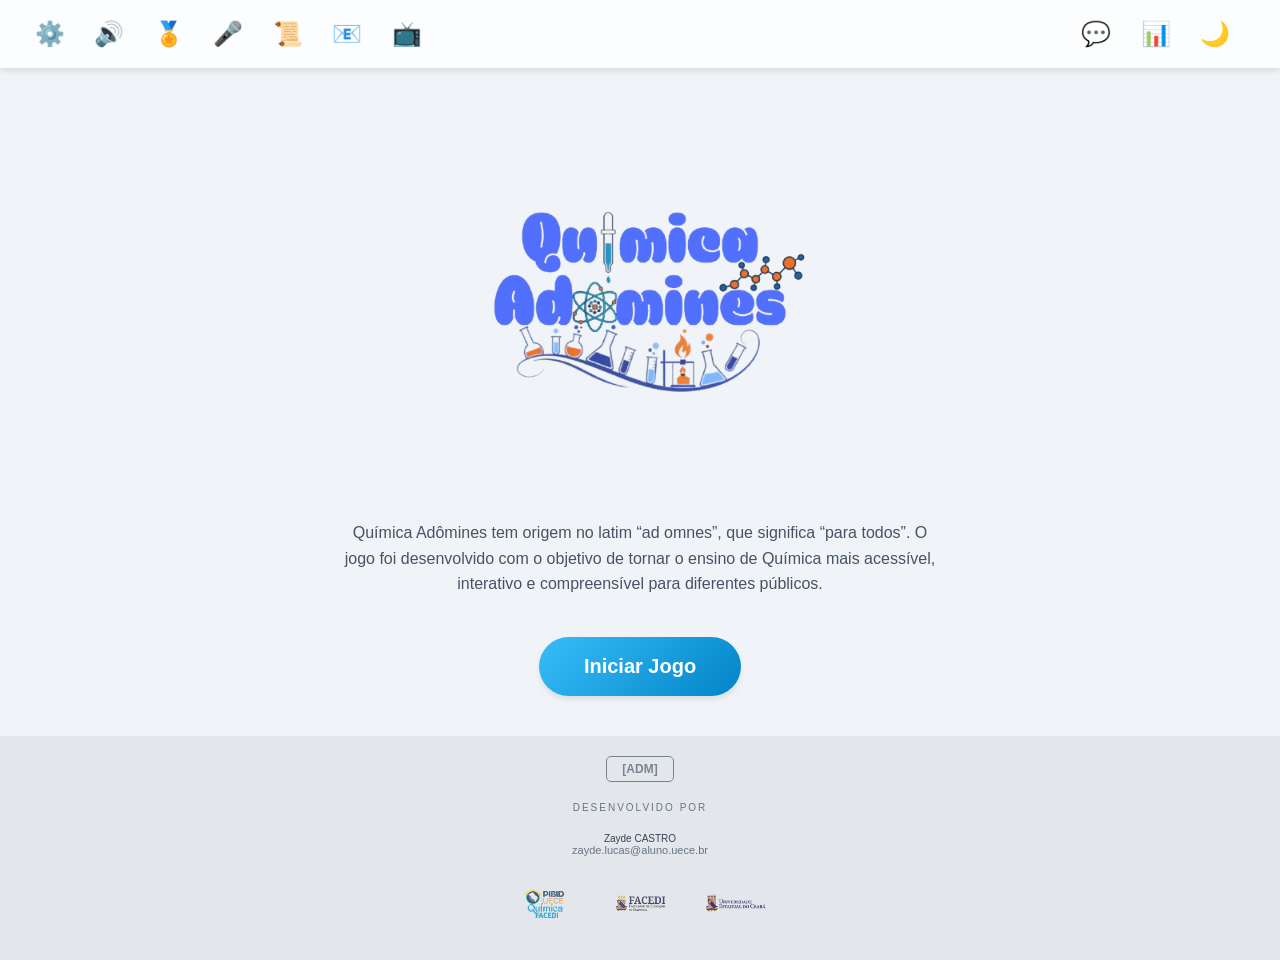
==== commit 327d4de8: "Add files via upload" ====
--- a/index.html
+++ b/index.html
@@ -23,14 +23,9 @@
     <button class="icon-btn" onclick="toggleMute()" id="muteBtn">🔊</button>
     <button class="icon-btn" onclick="abrirConquistas()">🏅</button>
     
-    <!-- BOTÃO DO ASSISTENTE DE VOZ FIXADO -->
     <button class="icon-btn" onclick="toggleAssistenteVoz()" id="btnAssistente" title="Assistente de Voz">🎤</button>
-
-    <!-- BOTÃO DE SUGESTÕES -->
+    <button class="icon-btn" onclick="abrirComandosVoz()" title="Lista de Comandos de Voz">📜</button>
     <button class="icon-btn" onclick="abrirSugestoes()" title="Enviar Sugestão">📧</button>
-    
-    <!-- BOTÕES ADICIONADOS PARA PWA E TELA CHEIA (Inicia visível para garantir aparecimento) -->
-    <button id="btn-instalar" class="icon-btn" style="display: inline-block;" title="Baixar Aplicativo">📲</button>
     <button class="icon-btn" onclick="toggleFullScreen()" id="btnFullscreen" title="Tela Cheia">📺</button>
     
     <div id="trofeus-globais" class="trofeus-container"></div>
@@ -43,7 +38,6 @@
   </div>
   
   <div class="direita">
-    <!-- BOTÕES DO CHAT E TABELA FIXADOS -->
     <button class="icon-btn btn-chat-global" onclick="abrirQuimiChat()" title="QuimiChat">💬</button>
     <button class="icon-btn btn-tabela-global" onclick="abrirTabelaPeriodica()" title="Tabela Periódica">📊</button>
     <button class="icon-btn" onclick="toggleModo()" id="temaBtn">🌙</button>
@@ -87,4 +81,4 @@
 <script src="assistente.js"></script>
 <script src="script.js"></script>
 </body>
-</html>+</html>
